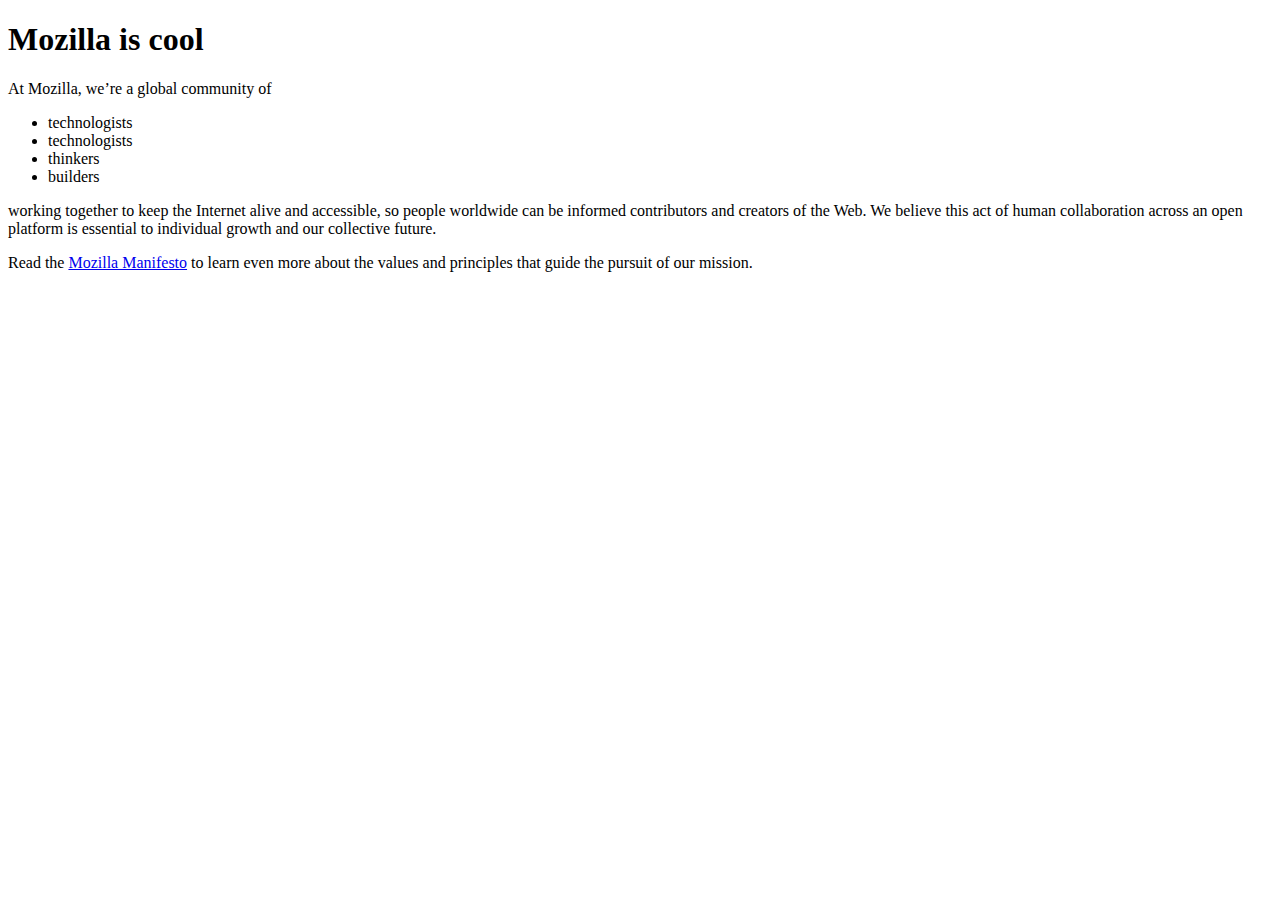
==== index.html @ ff5c9fcb "Update index.html" ====
<!DOCTYPE html>
<html>
  <head>
    <meta charset="utf-8">
    <title>My test page</title>
    <link href='http://fonts.googleapis.com/css?family=Open+Sans' rel='stylesheet' type='text/css'>
    <link href="style.css" rel="stylesheet" type="text/css">
  </head>
  <body>
    <h1>Mozilla is cool</h1>
    
    <p>At Mozilla, we’re a global community of</p>
    
    <ul> <!-- changed to list in the tutorial -->
      <li>technologists</li>
      <li>technologists</li>
      <li>thinkers</li>
      <li>builders</li>
    </ul>

    <p>working together to keep the Internet alive and accessible, so people worldwide can be informed contributors and creators of the Web. We believe this act of human collaboration across an open platform is essential to individual growth and our collective future.</p>

    <p>Read the <a href="https://www.mozilla.org/en-US/about/manifesto/">Mozilla Manifesto</a> to learn even more about the values and principles that guide the pursuit of our mission.</p>
  </body>
</html>
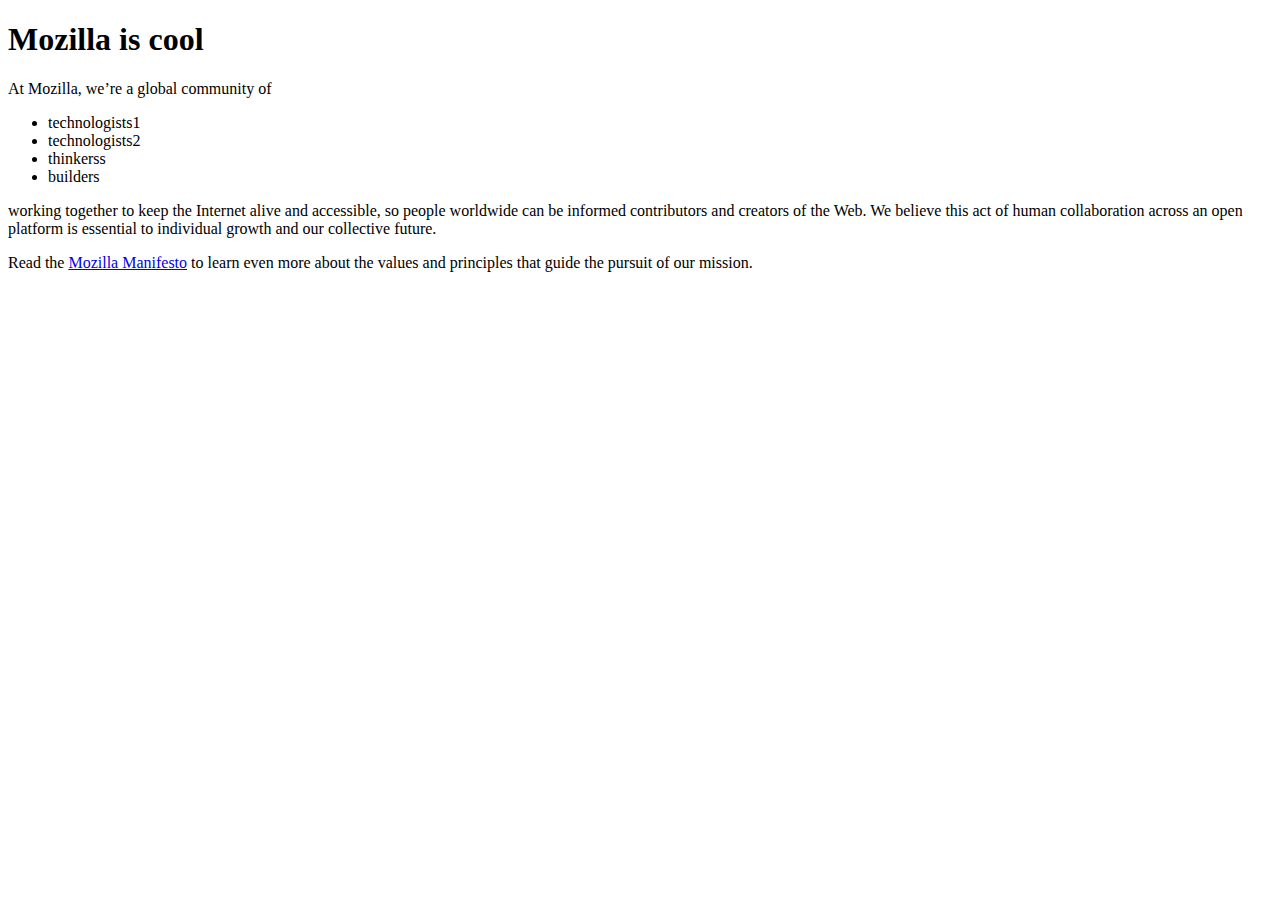
==== commit 737f00b4: "Update index.html" ====
--- a/index.html
+++ b/index.html
@@ -12,9 +12,9 @@
     <p>At Mozilla, we’re a global community of</p>
     
     <ul> <!-- changed to list in the tutorial -->
-      <li>technologists</li>
-      <li>technologists</li>
-      <li>thinkers</li>
+      <li>technologists1</li>
+      <li>technologists2</li>
+      <li>thinkerss</li>
       <li>builders</li>
     </ul>
 
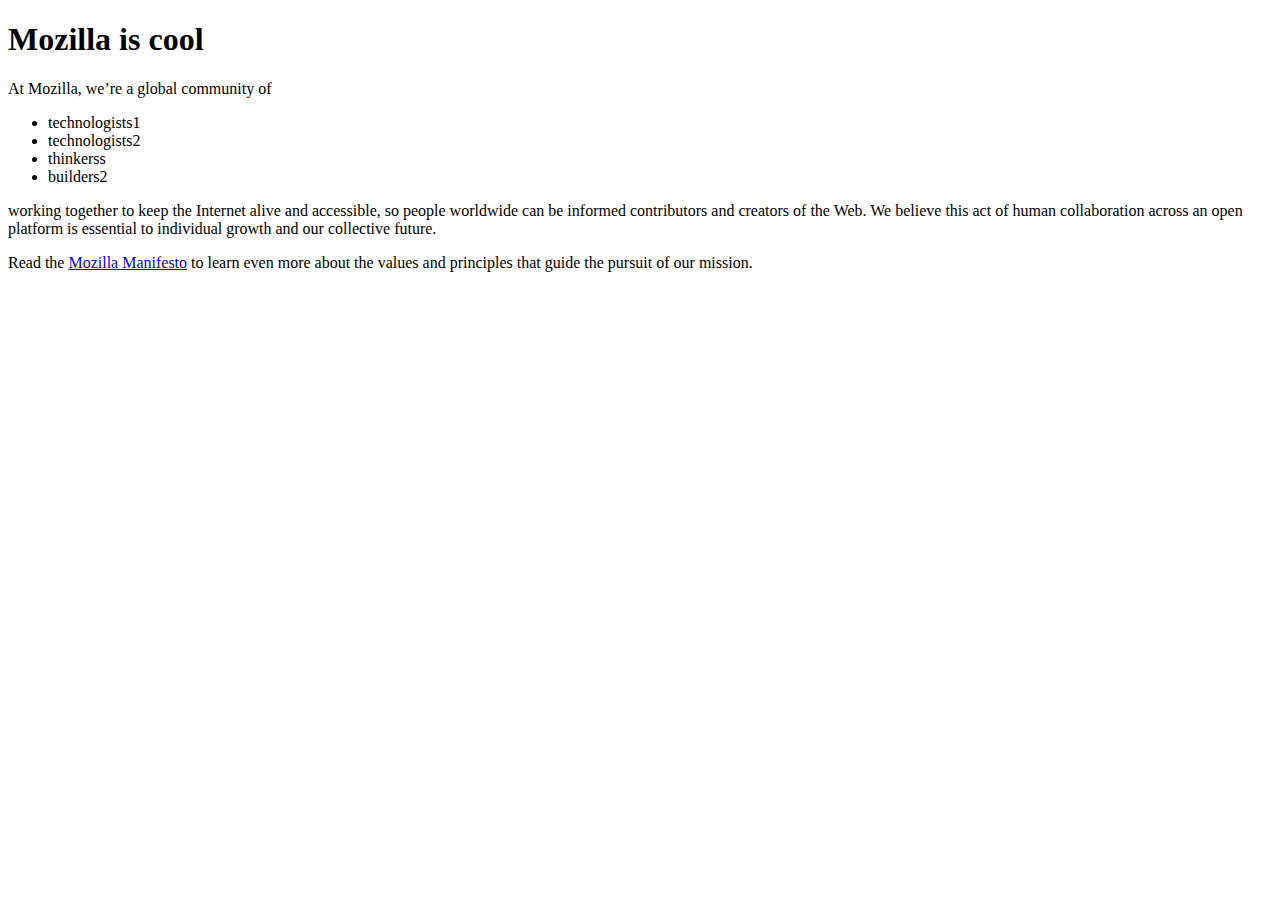
==== commit 1237ad56: "Update index.html" ====
--- a/index.html
+++ b/index.html
@@ -15,7 +15,7 @@
       <li>technologists1</li>
       <li>technologists2</li>
       <li>thinkerss</li>
-      <li>builders</li>
+      <li>builders2</li>
     </ul>
 
     <p>working together to keep the Internet alive and accessible, so people worldwide can be informed contributors and creators of the Web. We believe this act of human collaboration across an open platform is essential to individual growth and our collective future.</p>
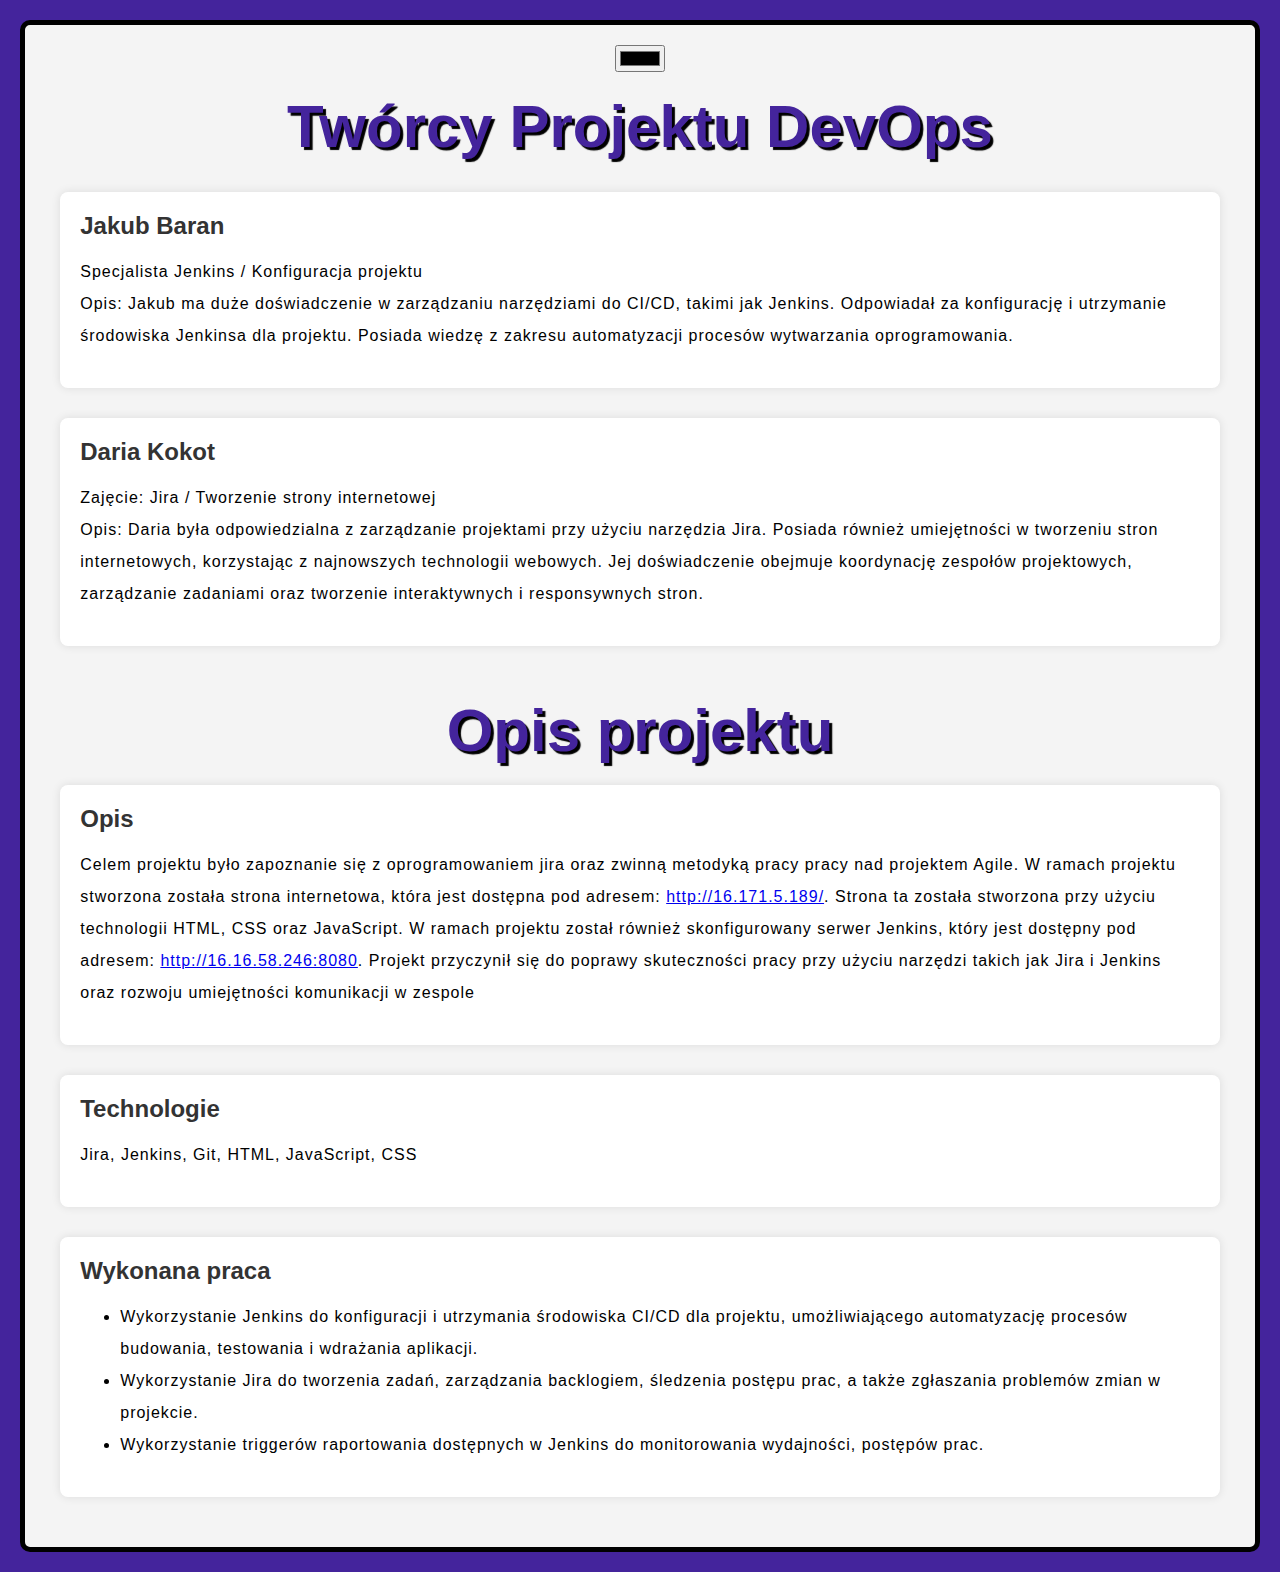
==== commit 40f476de: "Website with information about project" ====
--- a/index.html
+++ b/index.html
@@ -1,25 +1,57 @@
 <!DOCTYPE html>
-<html>
-  <head>
-    <meta charset="utf-8">
-    <title>My test page</title>
-    <link href='http://fonts.googleapis.com/css?family=Open+Sans' rel='stylesheet' type='text/css'>
-    <link href="style.css" rel="stylesheet" type="text/css">
-  </head>
-  <body>
-    <h1>Mozilla is cool</h1>
+<html lang="pl">
+<head>
+  <meta charset="UTF-8">
+  <title>Informacje o Twórcach Projektu</title>
+  <link href="style.css" rel="stylesheet" type="text/css">
+  
     
-    <p>At Mozilla, we’re a global community of</p>
-    
-    <ul> <!-- changed to list in the tutorial -->
-      <li>technologists1</li>
-      <li>technologists2</li>
-      <li>thinkerss</li>
-      <li>builders2</li>
-    </ul>
+</head>
+<body id="body">
+  
+  <h1 id="title">Twórcy Projektu DevOps</h1>
+  <br>
+  <div class="authors area">
+    <div class="author textbox">
+      <h2>Jakub Baran</h2>
+      <p>
+        Specjalista Jenkins / Konfiguracja projektu <br>
+        Opis: Jakub ma duże doświadczenie w zarządzaniu narzędziami do CI/CD, takimi jak Jenkins. Odpowiadał za konfigurację i utrzymanie środowiska Jenkinsa dla projektu. Posiada wiedzę z zakresu automatyzacji procesów wytwarzania oprogramowania.
+      </p>
+    </div>
 
-    <p>working together to keep the Internet alive and accessible, so people worldwide can be informed contributors and creators of the Web. We believe this act of human collaboration across an open platform is essential to individual growth and our collective future.</p>
+    <div class="author textbox">
+      <h2>Daria Kokot</h2>
+      <p>
+        Zajęcie: Jira / Tworzenie strony internetowej <br>
+        Opis: Daria była odpowiedzialna z zarządzanie projektami przy użyciu narzędzia Jira. Posiada również umiejętności w tworzeniu stron internetowych, korzystając z najnowszych technologii webowych. Jej doświadczenie obejmuje koordynację zespołów projektowych, zarządzanie zadaniami oraz tworzenie interaktywnych i responsywnych stron.
+    </p>
+    </div>
+  </div>
 
-    <p>Read the <a href="https://www.mozilla.org/en-US/about/manifesto/">Mozilla Manifesto</a> to learn even more about the values and principles that guide the pursuit of our mission.</p>
-  </body>
+  
+  <h1 id="opis">Opis projektu</h1>
+  <div class="description area">
+    <div class="textbox">
+      <h2>Opis</h2>
+      <p>Celem projektu było zapoznanie się z oprogramowaniem jira oraz zwinną metodyką pracy pracy nad projektem Agile. W ramach projektu stworzona została strona internetowa, która jest dostępna pod adresem: <a href="http://16.171.5.189/">http://16.171.5.189/</a>. Strona ta została stworzona przy użyciu technologii HTML, CSS oraz JavaScript. W ramach projektu został również skonfigurowany serwer Jenkins, który jest dostępny pod adresem: <a href="http://16.16.58.246:8080">http://16.16.58.246:8080</a>. Projekt przyczynił się do poprawy skuteczności pracy przy użyciu narzędzi takich jak Jira i Jenkins oraz rozwoju umiejętności komunikacji w zespole </p> 
+    </div>
+    <div class="textbox">
+      <h2>Technologie</h2>
+      <p>Jira, Jenkins, Git, HTML, JavaScript, CSS</p>
+    </div>
+    <div class="textbox">
+      <h2>Wykonana praca</h2>
+      <p>
+        <ul>
+          <li>Wykorzystanie Jenkins do konfiguracji i utrzymania środowiska CI/CD dla projektu, umożliwiającego automatyzację procesów budowania, testowania i wdrażania aplikacji.</li>
+          <li>Wykorzystanie Jira do tworzenia zadań, zarządzania backlogiem, śledzenia postępu prac, a także zgłaszania problemów zmian w projekcie.</li>
+          <li>Wykorzystanie triggerów raportowania dostępnych w Jenkins do monitorowania wydajności, postępów prac.</li>
+
+          
+    </ul></p>
+  </div>
+  <script src="changeColor.js"></script>
+
+</body>
 </html>
--- a/style.css
+++ b/style.css
@@ -0,0 +1,78 @@
+html {
+  font-size: 10px;
+  font-family: 'Open Sans', sans-serif;
+  background-color: #44249c;
+}
+
+h1 {
+  font-size: 60px;
+  text-align: center;
+  margin: 0;
+  padding: 20px 0;
+  color: #44249c;
+  text-shadow: 3px 3px 1px black;
+}
+
+p,
+li,
+.textbox p {
+  font-size: 16px;
+  line-height: 2;
+  letter-spacing: 1px;
+}
+
+body {
+  width: auto;
+  margin: 0 auto;
+  background-color: #FF9500;
+  padding: 20px 20px 20px 20px;
+  border: 5px solid black;
+  display: flex;
+  flex-direction: column;
+  align-items: center;
+  justify-content: center;
+  border-radius: 10px;
+  font-family: Arial, sans-serif;
+  margin: 20px 20px;
+  background-color: #f4f4f4;
+}
+
+.area{
+  display: flex;
+  flex-direction: column;
+  align-items: center;
+  justify-content: center;
+  width: 98%;
+}
+
+.textbox {
+  margin-bottom: 30px;
+  padding: 20px;
+  background-color: #fff;
+  border-radius: 8px;
+  box-shadow: 0 0 10px rgba(0, 0, 0, 0.1);
+  width: 96%;
+}
+
+.textbox h2 {
+  margin-top: 0;
+  color: #333;
+  font-size: 24px;
+  /* text-transform: uppercase; */
+  margin-bottom: 10px;
+}
+
+.textbox p::before {
+  content: attr(data-title);
+  font-weight: bold;
+}
+
+img {
+  display: block;
+  margin: 0 auto;
+}
+
+/* Dodatkowe style dla h1 z drugiego bloku */
+h1 {
+  text-align: center;
+}
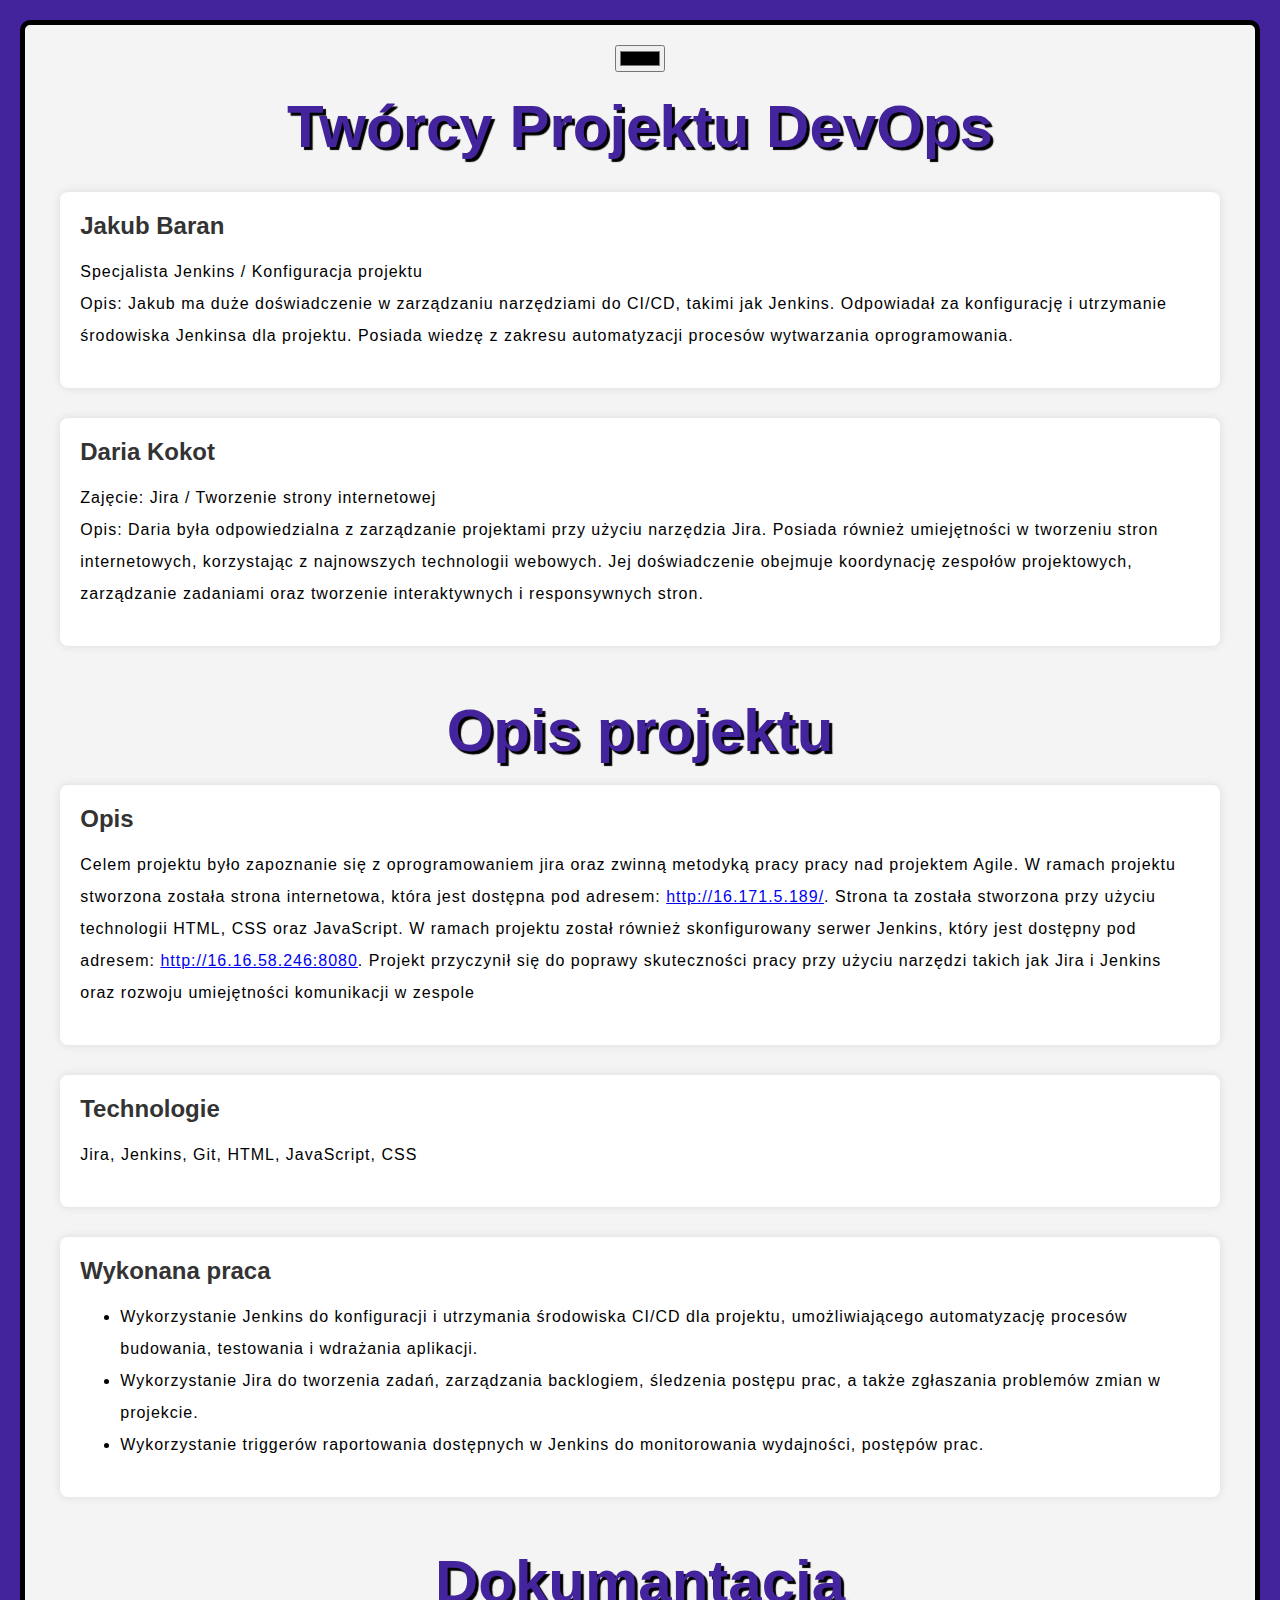
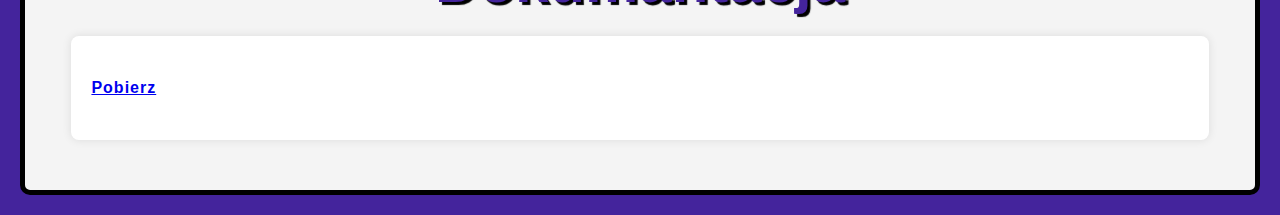
==== commit 76a11f22: "Update index.html" ====
--- a/index.html
+++ b/index.html
@@ -51,6 +51,15 @@
           
     </ul></p>
   </div>
+
+  
+  <h1 id="opis">Dokumantacja</h1>
+  <div class="description area">
+    <div class="textbox">
+      <p><a href="./Project_DevOps_Article_Daria_Kokot_Jakub_Baran.pdf"><strong>Pobierz</strong></a></p>
+  </div>
+
+
   <script src="changeColor.js"></script>
 
 </body>
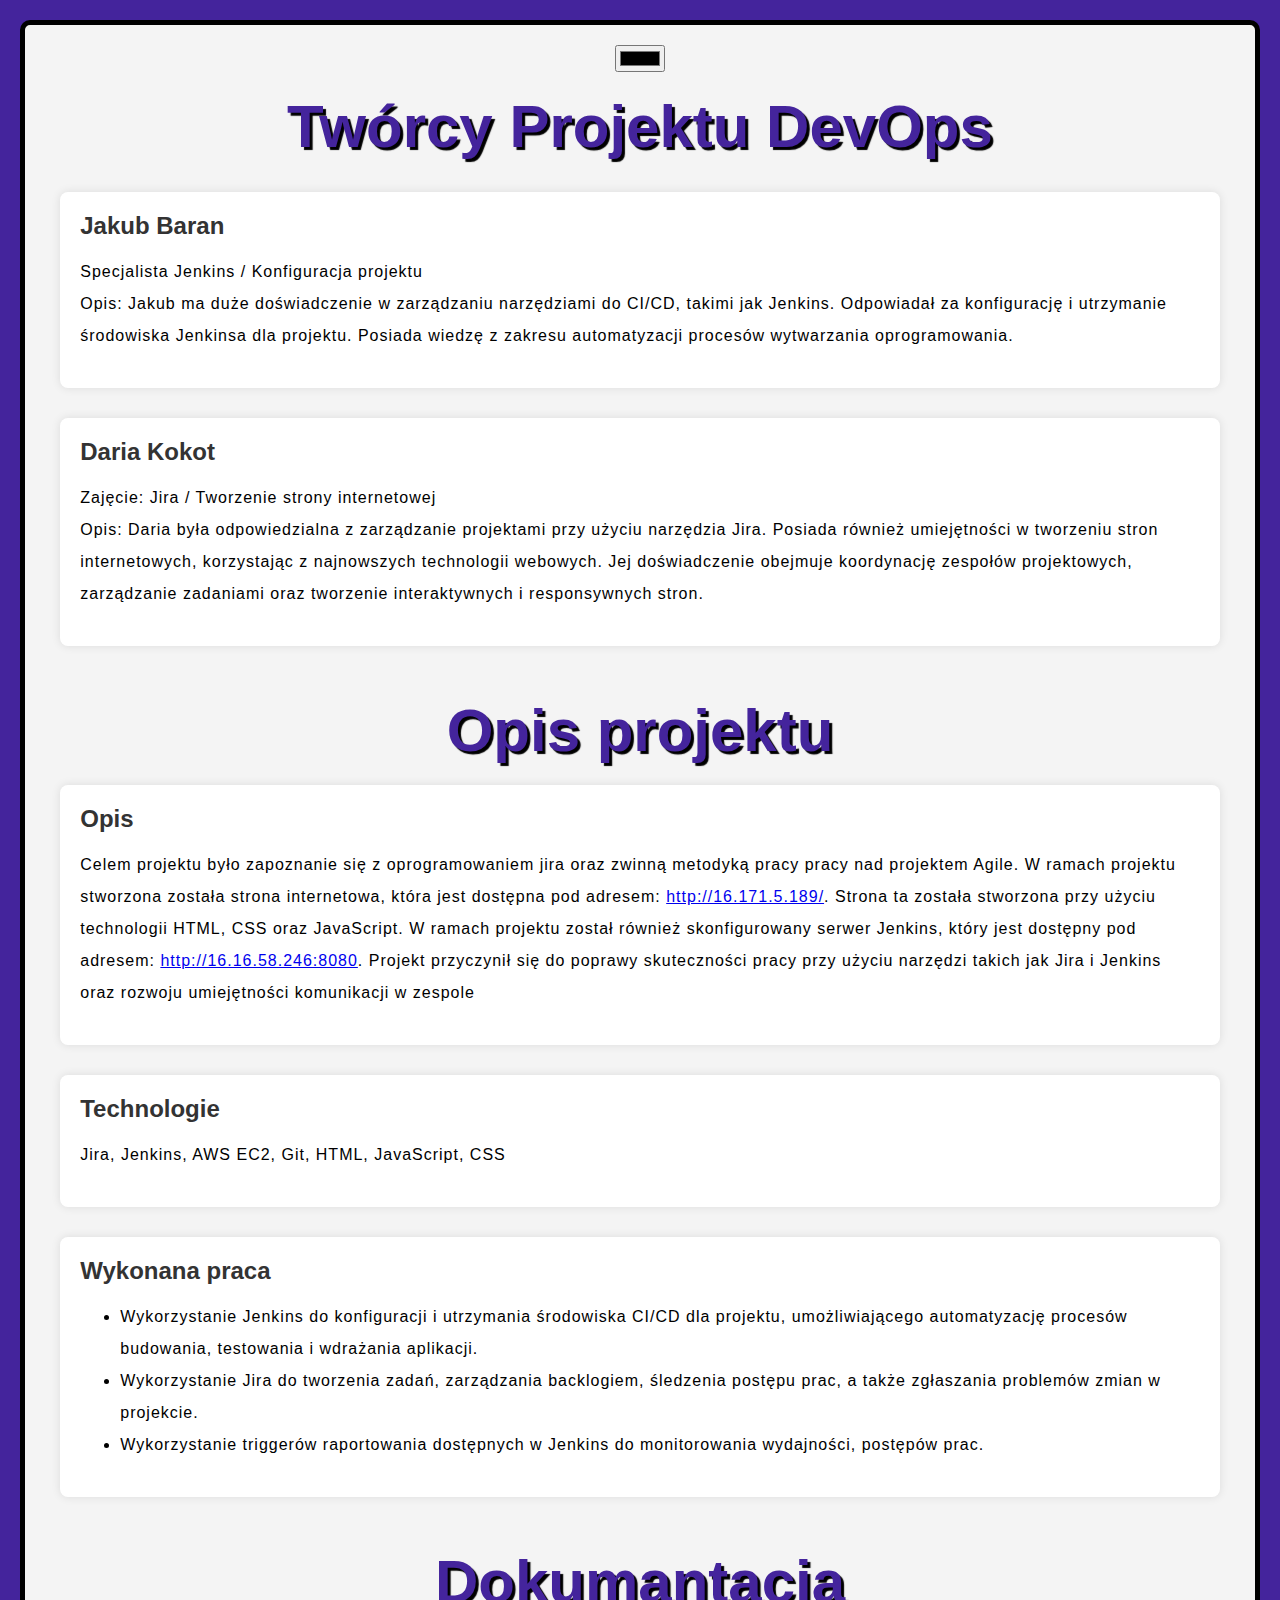
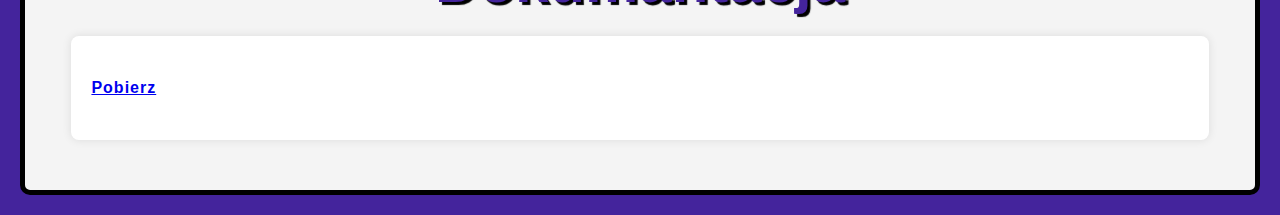
==== commit a1895bf4: "Update index.html" ====
--- a/index.html
+++ b/index.html
@@ -38,7 +38,7 @@
     </div>
     <div class="textbox">
       <h2>Technologie</h2>
-      <p>Jira, Jenkins, Git, HTML, JavaScript, CSS</p>
+      <p>Jira, Jenkins, AWS EC2, Git, HTML, JavaScript, CSS</p>
     </div>
     <div class="textbox">
       <h2>Wykonana praca</h2>
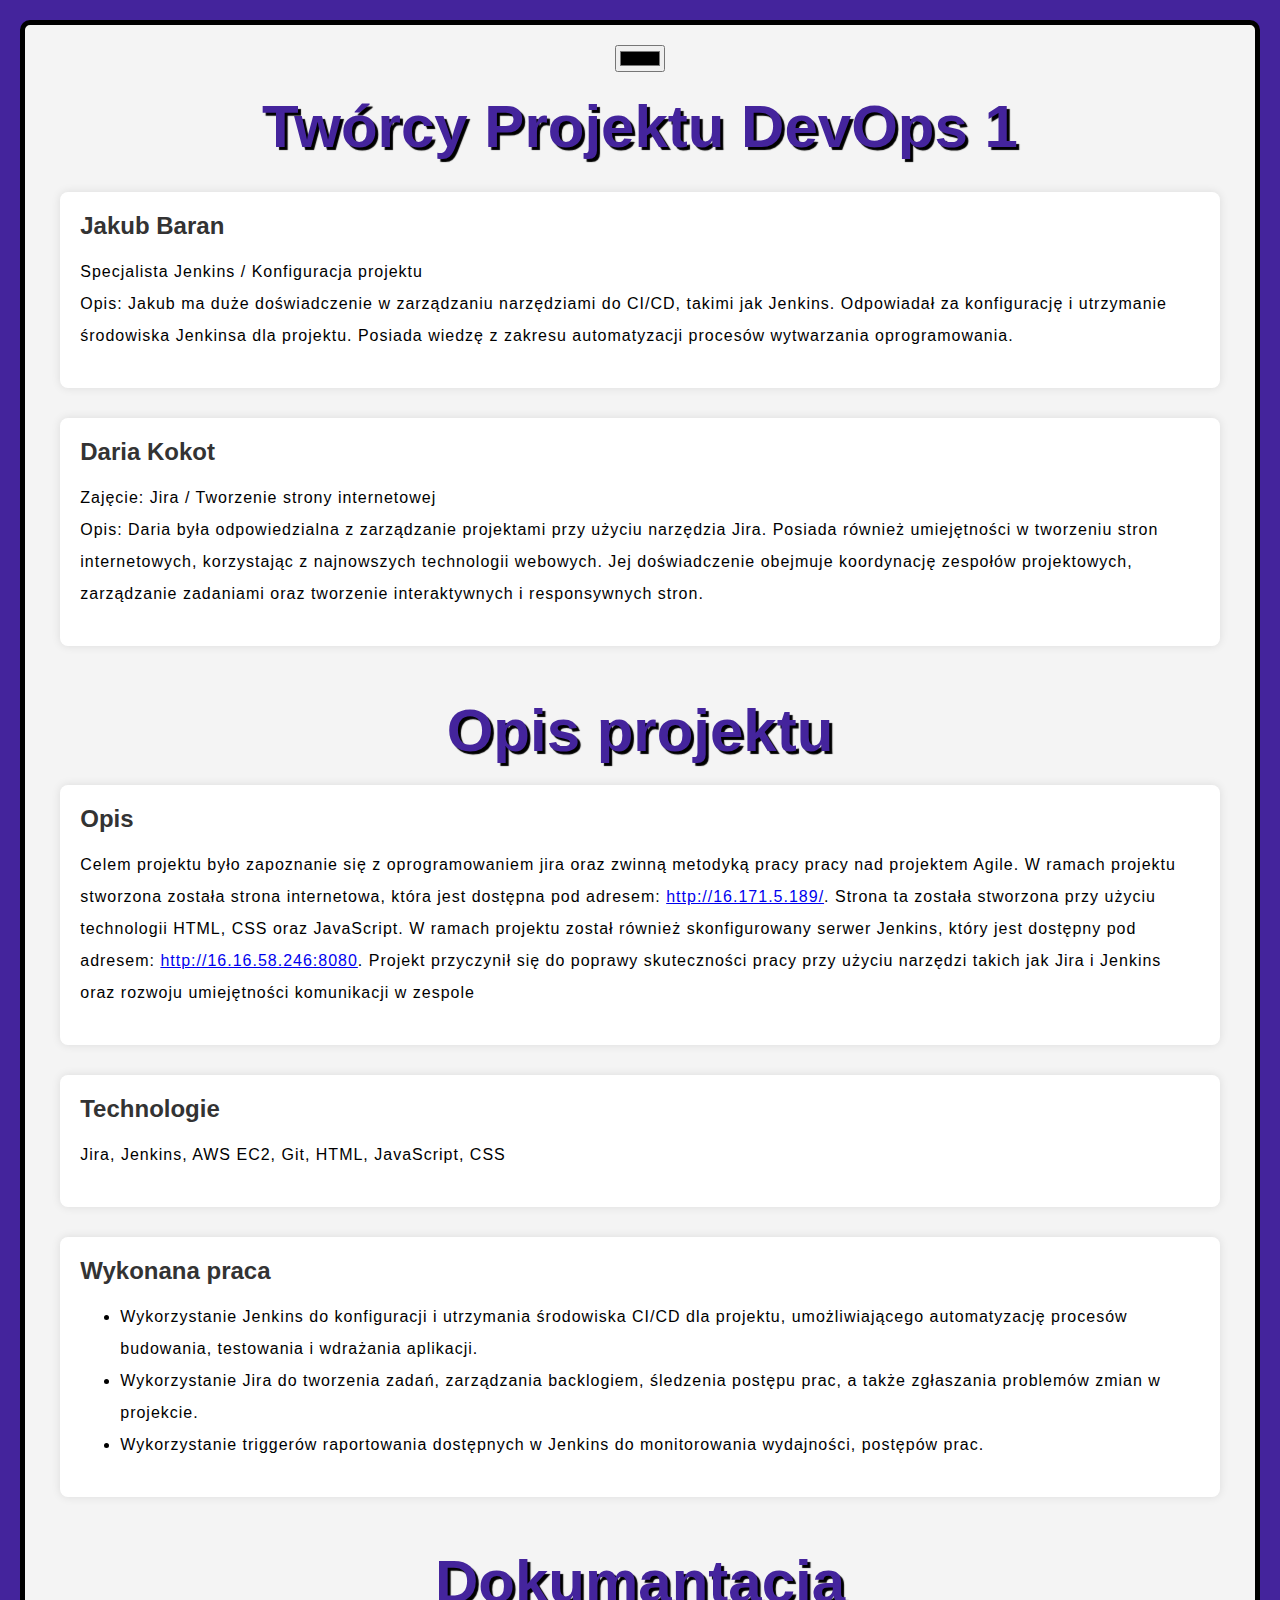
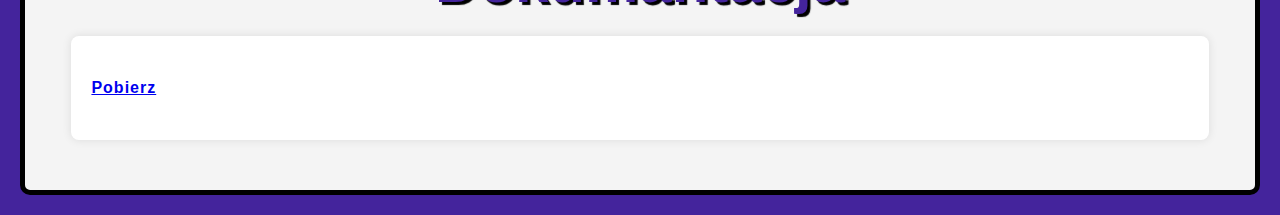
==== commit 64a3ff31: "Update index.html" ====
--- a/index.html
+++ b/index.html
@@ -9,7 +9,7 @@
 </head>
 <body id="body">
   
-  <h1 id="title">Twórcy Projektu DevOps</h1>
+  <h1 id="title">Twórcy Projektu DevOps 1</h1>
   <br>
   <div class="authors area">
     <div class="author textbox">
